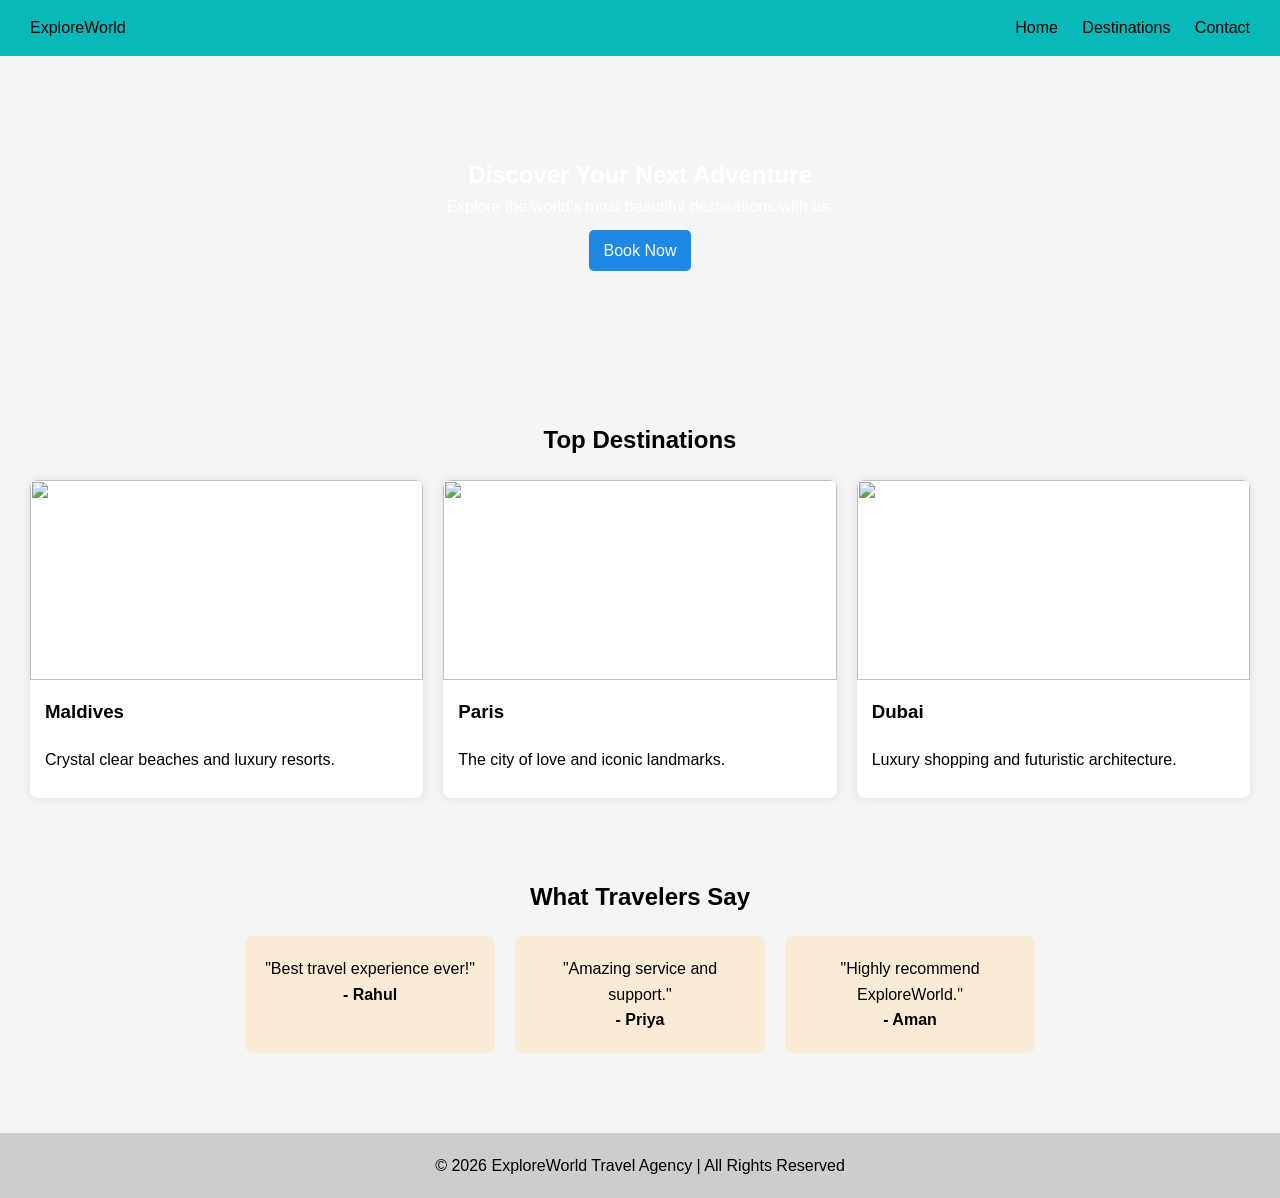
==== index.html @ 7d5cf840 "Initial commit" ====
<!DOCTYPE html>
<html lang="en">
<head>
<meta charset="UTF-8">
<meta name="viewport" content="width=device-width, initial-scale=1.0">
<title>ExploreWorld | Home</title>
<link rel="stylesheet" href="style.css">
</head>
<body>

<header class="navbar">
<div class="logo">ExploreWorld</div>
<nav>
<a href="index.html">Home</a>
<a href="destinations.html">Destinations</a>
<a href="contact.html">Contact</a>
</nav>
</header>

<section class="hero">
<h1>Discover Your Next Adventure</h1>
<p>Explore the world's most beautiful destinations with us.</p>
<a href="destinations.html" class="btn">Book Now</a>
</section>

<section>
<h2 class="section-title">Top Destinations</h2>
<div class="grid">
<div class="card">
<img src="https://images.unsplash.com/photo-1507525428034-b723cf961d3e">
<h3>Maldives</h3>
<p>Crystal clear beaches and luxury resorts.</p>
</div>
<div class="card">
<img src="https://images.unsplash.com/photo-1502602898657-3e91760cbb34">
<h3>Paris</h3>
<p>The city of love and iconic landmarks.</p>
</div>
<div class="card">
<img src="https://images.unsplash.com/photo-1493558103817-58b2924bce98">
<h3>Dubai</h3>
<p>Luxury shopping and futuristic architecture.</p>
</div>
</div>
</section>

<section class="testimonials">
<h2>What Travelers Say</h2>
<div class="testimonial-flex">
<div class="testimonial">
<p>"Best travel experience ever!"</p>
<h4>- Rahul</h4>
</div>
<div class="testimonial">
<p>"Amazing service and support."</p>
<h4>- Priya</h4>
</div>
<div class="testimonial">
<p>"Highly recommend ExploreWorld."</p>
<h4>- Aman</h4>
</div>
</div>
</section>
<footer>
<p>© 2026 ExploreWorld Travel Agency | All Rights Reserved</p>
</footer>

</body>
</html>
---- style.css ----
/* ================= RESET ================= */
* {
  margin: 0;
  padding: 0;
  box-sizing: border-box;
}

/* ================= BODY ================= */
body {
  font-family: 'Segoe UI', sans-serif;
  background-color: #f5f5f5;
  line-height: 1.6;
}

/* ================= NAVBAR ================= */
.navbar {
  display: flex;
  justify-content: space-between;
  align-items: center;
  background-color: rgb(9, 185, 185);
  padding: 15px 30px;
}

.navbar a {
  text-decoration: none;
  color: black;
  margin-left: 20px;
  font-weight: 500;
}

/* ================= HERO ================= */
.hero {
  background-image: url('https://images.unsplash.com/photo-1507525428034-b723cf961d3e');
  background-size: cover;
  background-position: center;
  text-align: center;
  padding: 100px 20px;
  color: white;
}

/* ================= SECTION ================= */
section {
  padding: 40px 30px;
}

h2 {
  text-align: center;
  margin-bottom: 20px;
}

/* ================= GRID ================= */
.grid {
  display: grid;
  grid-template-columns: repeat(auto-fit, minmax(250px, 1fr));
  gap: 20px;
}

.card {
  background: white;
  border-radius: 8px;
  box-shadow: 0 0 10px rgba(0,0,0,0.1);
  overflow: hidden;
  padding-bottom: 15px;
}

.card img {
  width: 100%;
  height: 200px;
  object-fit: cover;
}

.card h3,
.card p {
  padding: 10px 15px;
}

/* ================= BUTTON ================= */
.btn {
  display: inline-block;
  padding: 8px 15px;
  background: #1e88e5;
  color: white;
  text-decoration: none;
  border-radius: 5px;
  margin: 10px 15px;
}

.btn:hover {
  background: #1565c0;
}

/* ================= TESTIMONIALS ================= */
.testimonial-flex {
  display: flex;
  justify-content: center;
  gap: 20px;
  flex-wrap: wrap;
}

.testimonial {
  background: antiquewhite;
  padding: 20px;
  border-radius: 8px;
  width: 250px;
  text-align: center;
}

/* ================= TABLE ================= */
table {
  width: 100%;
  border-collapse: collapse;
  margin-top: 20px;
  background: rgb(146, 105, 105);
}

table th,
table td {
  border: 1px solid #ddd;
  padding: 10px;
  text-align: center;
}

/* ================= FORM ================= */
form {
  max-width: 600px;
  margin: auto;
  background: rgb(195, 177, 177);
  padding: 20px;
  border-radius: 8px;
}

form input,
form select,
form textarea {
  width: 100%;
  padding: 8px;
  margin: 8px 0;
}

/* ================= FOOTER ================= */
footer {
  background-color: rgb(207, 205, 203);
  text-align: center;
  padding: 20px;
  margin-top: 40px;
}

/* ================= RESPONSIVE ================= */
@media (max-width: 768px) {
  .navbar {
    flex-direction: column;
    text-align: center;
  }

  .navbar nav {
    margin-top: 10px;
  }
}
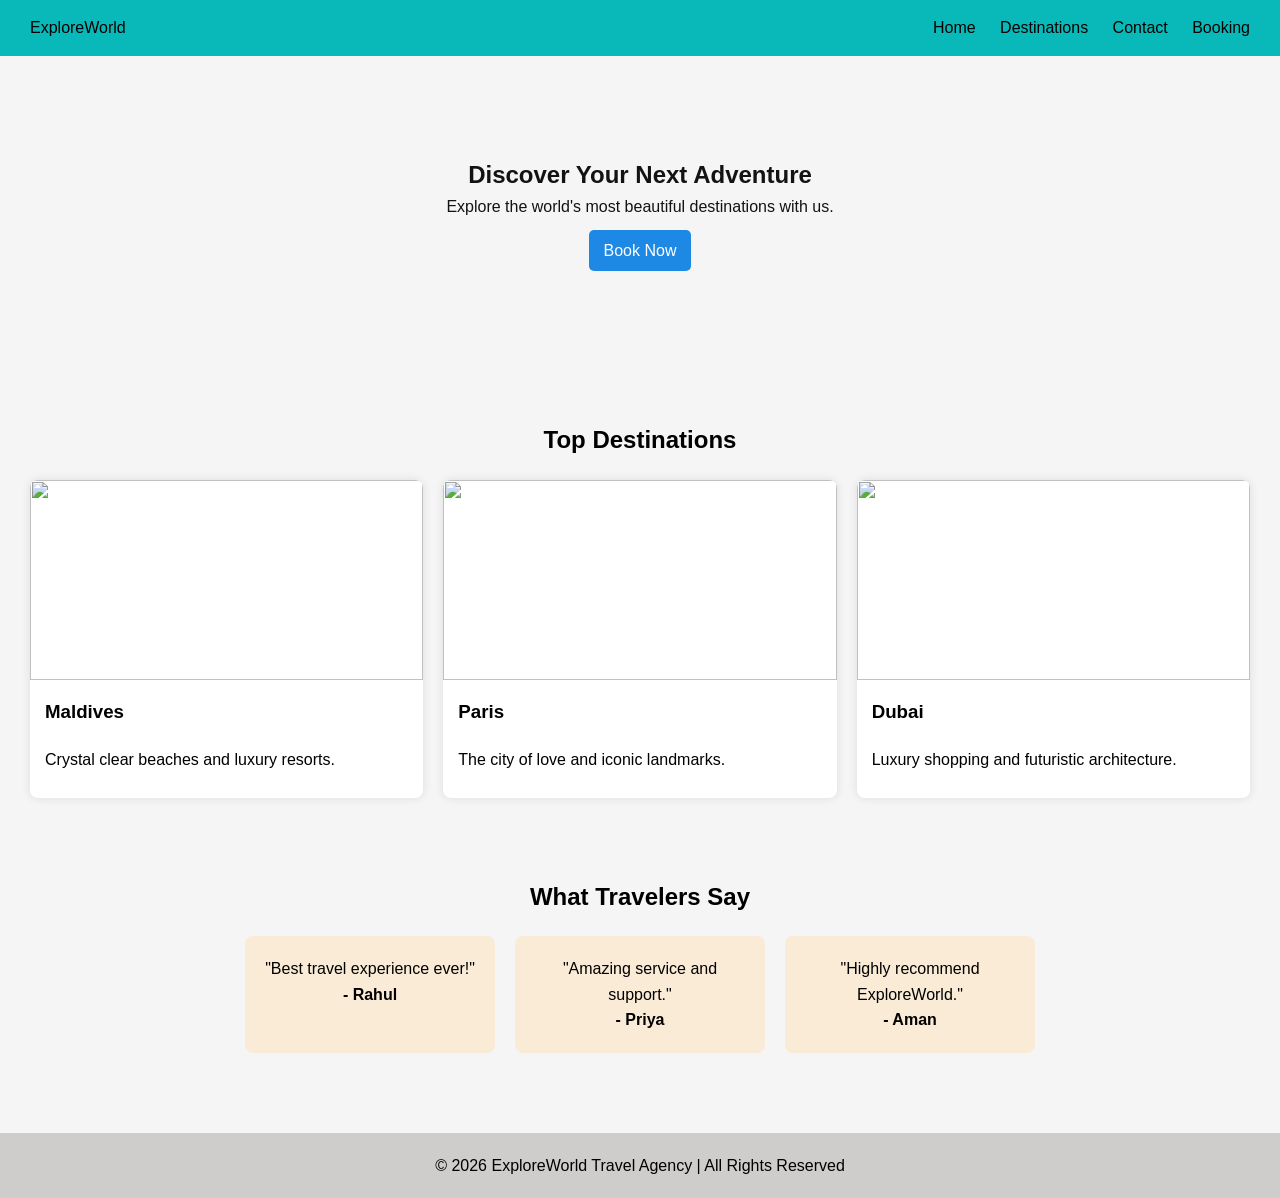
==== commit 1893f58a: "update" ====
--- a/index.html
+++ b/index.html
@@ -14,6 +14,7 @@
 <a href="index.html">Home</a>
 <a href="destinations.html">Destinations</a>
 <a href="contact.html">Contact</a>
+<a href="booking.html">Booking</a>
 </nav>
 </header>
 
--- a/style.css
+++ b/style.css
@@ -35,7 +35,7 @@
   background-position: center;
   text-align: center;
   padding: 100px 20px;
-  color: white;
+  color: rgb(18, 19, 20);
 }
 
 /* ================= SECTION ================= */
@@ -155,4 +155,8 @@
   .navbar nav {
     margin-top: 10px;
   }
-}+}
+
+
+
+
